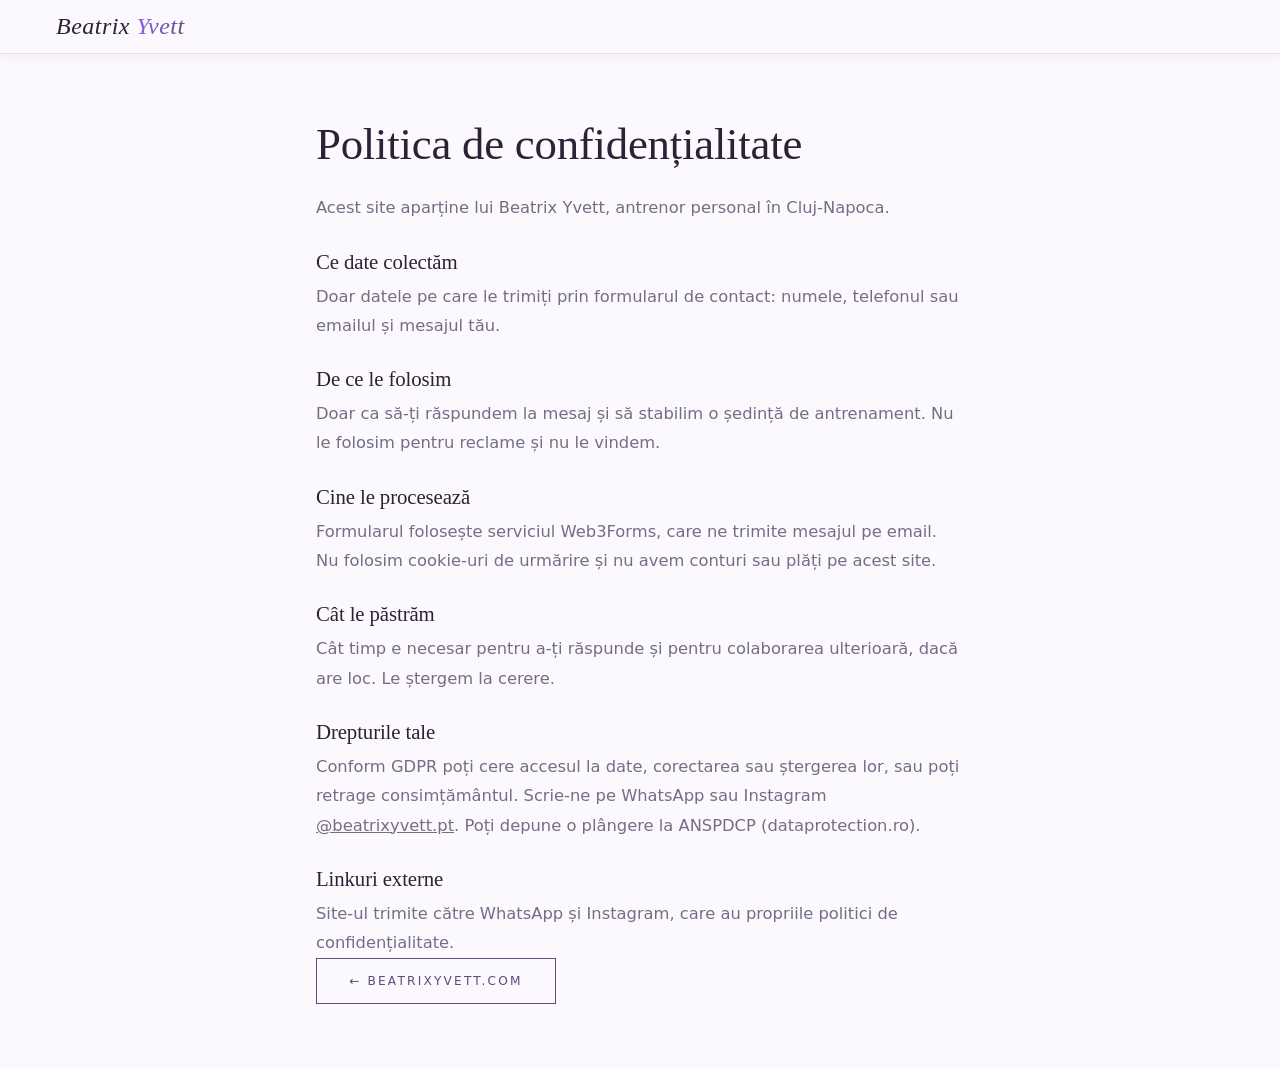
==== privacy.html @ e989139c "Stil fin cu culorile aplicatiei, limba maghiara, header cu efect la scroll si Instagram, fara link s" ====
<!DOCTYPE html>
<html lang="ro">
<head>
<meta charset="utf-8">
<meta name="viewport" content="width=device-width, initial-scale=1, viewport-fit=cover">
<title>Confidențialitate | Beatrix Yvett</title>
<meta name="robots" content="noindex">
<link rel="icon" href="favicon.svg" type="image/svg+xml">
<link rel="stylesheet" href="style.css">
<style>
.legal{max-width:760px;margin:0 auto;padding:120px var(--pad) 64px}
.legal h1{font-size:clamp(2rem,6vw,2.8rem);margin-bottom:24px}
.legal h2{font-size:1.3rem;margin:28px 0 8px}
.legal p,.legal li{color:var(--muted)}
.legal ul{padding-left:20px}
.legal>div[lang]{display:none}
html[lang=ro] .legal>div[lang=ro],html[lang=en] .legal>div[lang=en],html[lang=hu] .legal>div[lang=hu]{display:block}
</style>
<script>try{var l=localStorage.getItem("by_lang");document.documentElement.lang=l==="en"||l==="hu"?l:"ro"}catch(e){}</script>
</head>
<body>
<header class="nav scrolled"><a class="brand" href="/">Beatrix <span>Yvett</span></a></header>
<main class="legal">

<div lang="ro">
<h1>Politica de confidențialitate</h1>
<p>Acest site aparține lui Beatrix Yvett, antrenor personal în Cluj-Napoca.</p>
<h2>Ce date colectăm</h2>
<p>Doar datele pe care le trimiți prin formularul de contact: numele, telefonul sau emailul și mesajul tău.</p>
<h2>De ce le folosim</h2>
<p>Doar ca să-ți răspundem la mesaj și să stabilim o ședință de antrenament. Nu le folosim pentru reclame și nu le vindem.</p>
<h2>Cine le procesează</h2>
<p>Formularul folosește serviciul Web3Forms, care ne trimite mesajul pe email. Nu folosim cookie-uri de urmărire și nu avem conturi sau plăți pe acest site.</p>
<h2>Cât le păstrăm</h2>
<p>Cât timp e necesar pentru a-ți răspunde și pentru colaborarea ulterioară, dacă are loc. Le ștergem la cerere.</p>
<h2>Drepturile tale</h2>
<p>Conform GDPR poți cere accesul la date, corectarea sau ștergerea lor, sau poți retrage consimțământul. Scrie-ne pe WhatsApp sau Instagram <a href="https://www.instagram.com/beatrixyvett.pt">@beatrixyvett.pt</a>. Poți depune o plângere la ANSPDCP (dataprotection.ro).</p>
<h2>Linkuri externe</h2>
<p>Site-ul trimite către WhatsApp și Instagram, care au propriile politici de confidențialitate.</p>
</div>

<div lang="en">
<h1>Privacy policy</h1>
<p>This site belongs to Beatrix Yvett, personal trainer in Cluj-Napoca, Romania.</p>
<h2>What data we collect</h2>
<p>Only what you send through the contact form: your name, phone or email, and your message.</p>
<h2>Why we use it</h2>
<p>Only to reply to your message and arrange a training session. We do not use it for advertising and we never sell it.</p>
<h2>Who processes it</h2>
<p>The form uses the Web3Forms service, which forwards your message to us by email. We use no tracking cookies and there are no accounts or payments on this site.</p>
<h2>How long we keep it</h2>
<p>As long as needed to reply and for any later collaboration. We delete it on request.</p>
<h2>Your rights</h2>
<p>Under GDPR you can ask for access, correction or deletion of your data, or withdraw consent. Message us on WhatsApp or Instagram <a href="https://www.instagram.com/beatrixyvett.pt">@beatrixyvett.pt</a>. You may file a complaint with the Romanian authority ANSPDCP (dataprotection.ro).</p>
<h2>External links</h2>
<p>The site links to WhatsApp and Instagram, which have their own privacy policies.</p>
</div>

<div lang="hu">
<h1>Adatvédelmi tájékoztató</h1>
<p>Ez az oldal Beatrix Yvett kolozsvári személyi edzőé.</p>
<h2>Milyen adatokat gyűjtünk</h2>
<p>Csak azokat, amelyeket a kapcsolatfelvételi űrlapon küldesz el: a neved, a telefonszámod vagy e-mail-címed és az üzeneted.</p>
<h2>Mire használjuk</h2>
<p>Kizárólag arra, hogy válaszoljunk az üzenetedre, és egyeztessünk egy edzésről. Nem használjuk reklámra, és soha nem adjuk el.</p>
<h2>Ki dolgozza fel</h2>
<p>Az űrlap a Web3Forms szolgáltatást használja, amely e-mailben továbbítja nekünk az üzenetet. Nem használunk követő sütiket, és az oldalon nincsenek fiókok vagy fizetések.</p>
<h2>Meddig őrizzük meg</h2>
<p>Ameddig szükséges a válaszadáshoz és az esetleges későbbi együttműködéshez. Kérésedre töröljük.</p>
<h2>A jogaid</h2>
<p>A GDPR értelmében kérheted az adataidhoz való hozzáférést, azok helyesbítését vagy törlését, illetve visszavonhatod a hozzájárulásodat. Írj nekünk WhatsAppon vagy Instagramon: <a href="https://www.instagram.com/beatrixyvett.pt">@beatrixyvett.pt</a>. Panaszt tehetsz az ANSPDCP román adatvédelmi hatóságnál (dataprotection.ro).</p>
<h2>Külső hivatkozások</h2>
<p>Az oldal a WhatsAppra és az Instagramra hivatkozik, amelyeknek saját adatvédelmi szabályzatuk van.</p>
</div>

<p><a class="btn btn-ghost" href="/">&larr; beatrixyvett.com</a></p>
</main>
</body>
</html>
---- style.css ----
:root{
  --primary:#5c4d7d;--accent:#8b5cf6;--ink:#2a2336;--muted:#756d85;
  --bg:#fbf9fd;--tint:#f1ebfa;--line:#e4dcf0;--wa:#15803d;
  --max:1120px;--pad:clamp(22px,6vw,56px);
  --serif:"Cormorant Garamond",Georgia,serif;--sans:Jost,system-ui,sans-serif;
}
*{box-sizing:border-box;margin:0}
html{scroll-behavior:smooth;scroll-padding-top:76px}
body{font-family:var(--sans);font-weight:300;font-size:1.02rem;color:var(--ink);background:var(--bg);line-height:1.8;-webkit-font-smoothing:antialiased;overflow-x:hidden}
h1,h2,h3{font-family:var(--serif);font-weight:300;line-height:1.1;letter-spacing:-.005em}
h1{font-size:clamp(2.6rem,7.5vw,4.8rem)}
h1 em,h2 em{font-style:italic;font-weight:400;color:var(--primary)}
h2{font-size:clamp(2.1rem,5vw,3.4rem);margin-bottom:20px}
h3{font-size:1.55rem;font-weight:400;margin-bottom:10px}
a{color:inherit}
img,svg{max-width:100%}

/* nav */
.nav{position:fixed;inset:0 0 auto 0;z-index:50;display:flex;align-items:center;justify-content:space-between;gap:16px;padding:16px var(--pad);background:transparent;border-bottom:1px solid transparent;transition:background .4s,box-shadow .4s,border-color .4s,padding .4s}
.nav.scrolled{background:rgba(251,249,253,.88);backdrop-filter:blur(14px);border-color:var(--line);box-shadow:0 1px 14px rgba(92,77,125,.08)}
.brand{font-family:var(--serif);font-size:1.7rem;line-height:1.2;font-weight:400;font-style:italic;text-decoration:none;white-space:nowrap;letter-spacing:.01em;transition:font-size .4s,letter-spacing .4s}
.brand span{background:linear-gradient(90deg,var(--primary),var(--accent),var(--primary));background-size:200% 100%;background-position:0 0;-webkit-background-clip:text;background-clip:text;color:transparent;padding-right:.08em;transition:background-position .9s}
.nav.scrolled .brand{font-size:1.4rem;letter-spacing:.02em}
.nav.scrolled .brand span{background-position:100% 0}
.nav-links{display:flex;align-items:center;gap:32px;font-size:.78rem;font-weight:400;letter-spacing:.16em;text-transform:uppercase}
.nav-links a{text-decoration:none;color:var(--muted);transition:color .2s}
.nav-links a:hover{color:var(--primary)}
.nav-tools{display:flex;align-items:center;gap:2px}
.ig{display:grid;place-items:center;width:40px;height:40px;color:var(--primary);transition:color .25s}
.ig:hover{color:var(--accent)}
.ig svg{width:23px;height:23px;fill:none;stroke:currentColor;stroke-width:1.3;stroke-linecap:round;stroke-linejoin:round}
.lang{display:flex;border:1px solid var(--line)}
.lang button{border:0;background:transparent;padding:6px 9px;font:400 .72rem var(--sans);letter-spacing:.1em;color:var(--muted);cursor:pointer}
.lang button.on{background:var(--primary);color:#fff}
.burger{display:none;width:40px;height:40px;border:0;background:none;position:relative;cursor:pointer}
.burger span{position:absolute;left:9px;right:9px;height:1px;background:var(--ink);transition:.25s}
.burger span:first-child{top:16px}.burger span:last-child{top:24px}
.burger[aria-expanded=true] span:first-child{top:20px;transform:rotate(45deg)}
.burger[aria-expanded=true] span:last-child{top:20px;transform:rotate(-45deg)}

/* layout */
.section,.hero,.footer{max-width:var(--max);margin:0 auto;padding:clamp(72px,11vw,140px) var(--pad)}
.tinted{max-width:none;background:var(--tint)}
.tinted>*{max-width:calc(var(--max) - 2*var(--pad));margin-left:auto;margin-right:auto}
.eyebrow{font-size:.72rem;font-weight:400;letter-spacing:.24em;text-transform:uppercase;color:var(--accent);margin-bottom:18px}
.lead{font-size:1.12rem;color:var(--muted);max-width:46ch;margin:24px 0 36px}
.center{text-align:center;margin-top:48px}
.note{color:var(--muted);margin-top:36px;font-size:.95rem;font-style:italic}

/* buttons */
.btn{display:inline-flex;align-items:center;justify-content:center;padding:15px 32px;font:400 .76rem var(--sans);letter-spacing:.18em;text-transform:uppercase;text-decoration:none;border:1px solid transparent;cursor:pointer;transition:background .25s,color .25s,border-color .25s;text-align:center}
.btn-primary{background:var(--primary);color:#fff}
.btn-primary:hover{background:var(--accent)}
.btn-ghost{border-color:var(--primary);color:var(--primary);background:transparent}
.btn-ghost:hover{background:var(--primary);color:#fff}
.btn-wa{background:var(--wa);color:#fff}
.btn-wa:hover{background:var(--ink)}
.cta-row,.ct-btns{display:flex;flex-wrap:wrap;gap:14px}

/* hero */
.hero{display:grid;grid-template-columns:1.15fr .85fr;gap:clamp(28px,6vw,80px);align-items:center;padding-top:clamp(120px,15vw,170px);overflow-x:clip}
.stats{list-style:none;display:flex;flex-wrap:wrap;gap:14px 40px;margin-top:56px;padding:24px 0 0;border-top:1px solid var(--line)}
.stats li{display:flex;flex-direction:column}
.stats strong{font-family:var(--serif);font-weight:400;font-size:1.6rem;color:var(--primary);line-height:1.2}
.stats span{font-size:.78rem;color:var(--muted);letter-spacing:.04em}
.hero-media{position:relative}
.photo-ph{position:relative;z-index:1;display:grid;place-items:center;aspect-ratio:4/5;background:linear-gradient(170deg,#efe8fa,#d6c8f2 65%,#a78bfa);color:rgba(255,255,255,.92);font:italic 400 1.2rem var(--serif);overflow:hidden}
.hero-media .photo-ph{border-radius:999px 999px 0 0}
.photo-ph.tall{aspect-ratio:3/4}.photo-ph.sq{aspect-ratio:1}
.blob{position:absolute;border-radius:50%;filter:blur(60px);opacity:.4;z-index:0}
.b1{width:60%;aspect-ratio:1;background:#c4b5fd;top:-8%;right:-10%}
.b2{width:45%;aspect-ratio:1;background:#f5b041;bottom:-8%;left:-8%;opacity:.22}

/* split */
.split{display:grid;grid-template-columns:1fr 1fr;gap:clamp(32px,7vw,96px);align-items:center}
.split p{color:var(--muted);margin-bottom:16px}
.ticks{list-style:none;padding:0;margin-top:26px;display:grid;gap:12px}
.ticks li{padding-left:34px;position:relative;font-family:var(--serif);font-size:1.25rem;font-style:italic;color:var(--ink)}
.ticks li::before{content:"";position:absolute;left:0;top:.8em;width:20px;height:1px;background:var(--accent)}

/* cards */
.cards{display:grid;grid-template-columns:repeat(3,1fr);gap:clamp(20px,4vw,48px);margin-top:48px}
.card{padding:32px 0 0;border-top:1px solid var(--primary);transition:transform .3s}
.card:hover{transform:translateY(-4px)}
.card p{color:var(--muted);margin-bottom:18px}
.card a{font-size:.74rem;letter-spacing:.18em;text-transform:uppercase;font-weight:400;color:var(--primary);text-decoration:none;border-bottom:1px solid var(--accent);padding-bottom:3px}
.ico{width:44px;height:44px;display:grid;place-items:center;margin-bottom:20px}
.ico svg{width:34px;height:34px;fill:none;stroke:var(--accent);stroke-width:1;stroke-linecap:round;stroke-linejoin:round}

/* results */
.gallery{display:grid;grid-template-columns:repeat(4,1fr);gap:16px;margin:44px 0}
.quotes{display:grid;grid-template-columns:1fr 1fr;gap:clamp(24px,5vw,64px)}
blockquote{border-left:1px solid var(--accent);padding:4px 0 4px 28px}
blockquote p{font-family:var(--serif);font-style:italic;font-size:1.45rem;line-height:1.4;margin-bottom:14px}
cite{color:var(--muted);font-size:.78rem;letter-spacing:.16em;text-transform:uppercase;font-style:normal}

/* steps */
.steps{list-style:none;padding:0;display:grid;grid-template-columns:repeat(3,1fr);gap:clamp(20px,4vw,48px);margin-top:44px}
.steps li{border-top:1px solid var(--line);padding-top:22px}
.steps strong{font-family:var(--serif);font-weight:300;font-style:italic;font-size:3rem;color:var(--accent);line-height:1}
.steps p{color:var(--muted)}

/* faq */
.faq{display:grid;gap:0;margin-top:36px;max-width:760px}
details{border-bottom:1px solid var(--line);padding:22px 0}
summary{font-family:var(--serif);font-size:1.35rem;cursor:pointer;list-style:none;display:flex;justify-content:space-between;gap:12px}
summary::-webkit-details-marker{display:none}
summary::after{content:"+";color:var(--accent);font-weight:300;font-size:1.6rem;line-height:1}
details[open] summary::after{content:"\2212"}
details p{color:var(--muted);margin-top:12px}

/* contact */
.contact{align-items:start}
.ct-btns{margin:28px 0}
.loc{font-family:var(--serif);font-style:italic;font-size:1.2rem;color:var(--primary)!important}
.form{border:1px solid var(--line);background:rgba(255,255,255,.6);padding:clamp(24px,4vw,40px);display:grid;gap:20px}
.form label{display:grid;gap:8px;font-size:.72rem;font-weight:400;letter-spacing:.18em;text-transform:uppercase;color:var(--muted)}
.form input,.form textarea{font:300 1rem var(--sans);letter-spacing:0;text-transform:none;padding:12px 0;border:0;border-bottom:1px solid var(--line);background:transparent;color:var(--ink);width:100%;border-radius:0}
.form input:focus,.form textarea:focus{outline:none;border-color:var(--accent)}
.hp{position:absolute;left:-9999px}
.form-status{min-height:1.4em;font-size:.9rem;color:var(--primary);margin:0!important}

/* footer */
.footer{display:flex;justify-content:space-between;flex-wrap:wrap;gap:8px;padding-block:36px;border-top:1px solid var(--line);color:var(--muted);font-size:.85rem;letter-spacing:.04em}
.footer a{color:var(--primary)}

.wa-float{position:fixed;right:max(16px,env(safe-area-inset-right));bottom:max(16px,env(safe-area-inset-bottom));z-index:40;width:52px;height:52px;border-radius:50%;background:var(--wa);display:grid;place-items:center;box-shadow:0 10px 24px -10px rgba(42,35,54,.4)}
.wa-float svg{width:26px;height:26px;fill:none;stroke:#fff;stroke-width:1.6;stroke-linecap:round;stroke-linejoin:round}

/* reveal */
.reveal{opacity:0;transform:translateY(20px);transition:opacity .9s,transform .9s}
.reveal.in{opacity:1;transform:none}
@media (prefers-reduced-motion:reduce){*{transition:none!important;scroll-behavior:auto!important}.reveal{opacity:1;transform:none}}

@media (min-width:861px){
  .nav{padding-block:24px}
  .brand{font-size:1.9rem}
  .nav.scrolled{padding-block:12px}
  .nav.scrolled .brand{font-size:1.5rem}
}

/* mobile */
@media (max-width:860px){
  .burger{display:block}
  .nav-links{position:fixed;top:66px;left:0;right:0;flex-direction:column;align-items:stretch;gap:0;padding:12px var(--pad) 22px;background:var(--bg);border-bottom:1px solid var(--line);transform:translateY(-130%);transition:transform .3s}
  .nav-links.open{transform:none}
  .nav-links a{padding:16px 0;border-bottom:1px solid var(--line)}
  .nav-links .lang{margin-top:20px;align-self:flex-start}
  .hero,.split{grid-template-columns:1fr}
  .hero-media{order:-1;max-width:260px;margin:0 auto;width:100%}
  .cards,.steps,.quotes{grid-template-columns:1fr}
  .gallery{grid-template-columns:1fr 1fr}
  .split .photo-ph.tall{max-width:340px;margin:0 auto;width:100%}
}
@media (max-width:420px){.btn{width:100%;padding-inline:16px;letter-spacing:.12em}.stats{gap:14px 24px}}
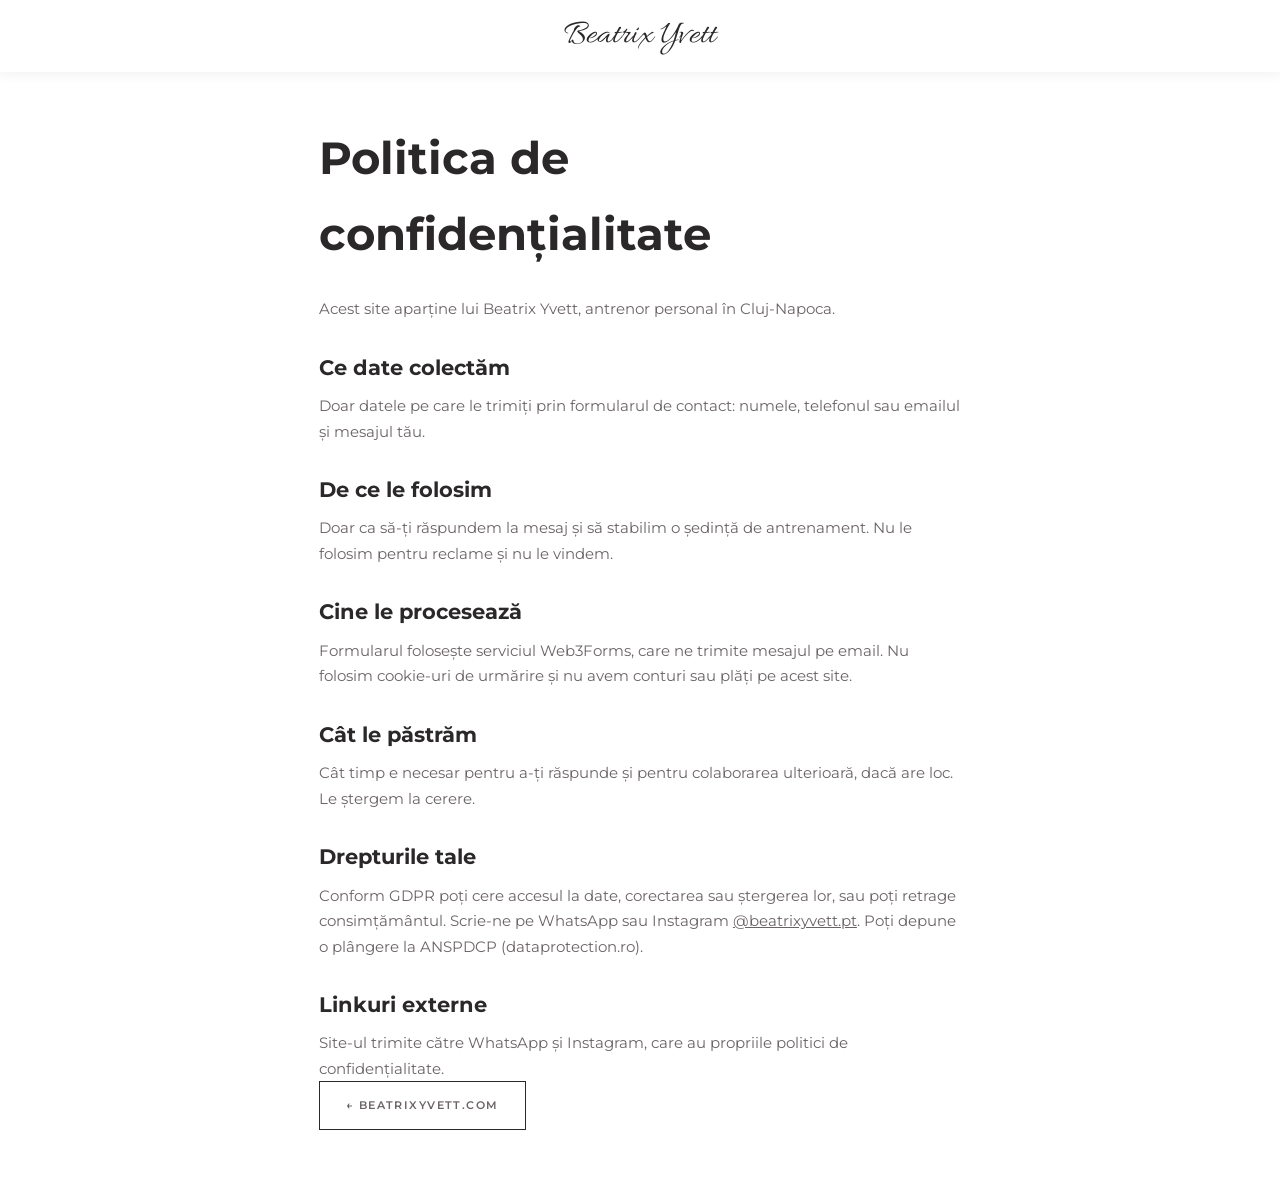
==== commit 0468f35d: "Redesign editorial: Fraunces + Montserrat, paleta bej/maro, meniu sertar, servicii in tab-uri cu car" ====
--- a/privacy.html
+++ b/privacy.html
@@ -6,7 +6,8 @@
 <title>Confidențialitate | Beatrix Yvett</title>
 <meta name="robots" content="noindex">
 <link rel="icon" href="favicon.svg" type="image/svg+xml">
-<link rel="stylesheet" href="style.css">
+<link href="https://fonts.googleapis.com/css2?family=Allura&family=Fraunces:ital,opsz,wght@0,9..144,300..600;1,9..144,300..600&family=Montserrat:wght@300..600&display=swap" rel="stylesheet">
+<link rel="stylesheet" href="style.css?v=3">
 <style>
 .legal{max-width:760px;margin:0 auto;padding:120px var(--pad) 64px}
 .legal h1{font-size:clamp(2rem,6vw,2.8rem);margin-bottom:24px}
@@ -19,7 +20,7 @@
 <script>try{var l=localStorage.getItem("by_lang");document.documentElement.lang=l==="en"||l==="hu"?l:"ro"}catch(e){}</script>
 </head>
 <body>
-<header class="nav scrolled"><a class="brand" href="/">Beatrix <span>Yvett</span></a></header>
+<header class="hdr is-scrolled"><span></span><a class="brand" href="/">Beatrix Yvett</a><span></span></header>
 <main class="legal">
 
 <div lang="ro">
@@ -73,7 +74,7 @@
 <p>Az oldal a WhatsAppra és az Instagramra hivatkozik, amelyeknek saját adatvédelmi szabályzatuk van.</p>
 </div>
 
-<p><a class="btn btn-ghost" href="/">&larr; beatrixyvett.com</a></p>
+<p><a class="btn btn--outline" href="/">&larr; beatrixyvett.com</a></p>
 </main>
 </body>
 </html>
--- a/style.css
+++ b/style.css
@@ -1,155 +1,248 @@
 :root{
-  --primary:#5c4d7d;--accent:#8b5cf6;--ink:#2a2336;--muted:#756d85;
-  --bg:#fbf9fd;--tint:#f1ebfa;--line:#e4dcf0;--wa:#15803d;
-  --max:1120px;--pad:clamp(22px,6vw,56px);
-  --serif:"Cormorant Garamond",Georgia,serif;--sans:Jost,system-ui,sans-serif;
+  --ink:#2b2829;--taupe:#997258;--taupe-text:#90694f;--brown:#78553f;
+  --rose:#e9ddd8;--sand:#f5f1ee;--line:#d3cdca;--paper:#fff;--muted:#6b6466;--wa:#25a244;
+  --serif:"Fraunces",Georgia,serif;--sans:"Montserrat",system-ui,sans-serif;--script:"Allura",cursive;
+  --pad:clamp(23px,4.6vw,64px);--max:1280px;--section:clamp(64px,8vw,120px);
+  --ease:cubic-bezier(.22,.61,.36,1);
 }
 *{box-sizing:border-box;margin:0}
-html{scroll-behavior:smooth;scroll-padding-top:76px}
-body{font-family:var(--sans);font-weight:300;font-size:1.02rem;color:var(--ink);background:var(--bg);line-height:1.8;-webkit-font-smoothing:antialiased;overflow-x:hidden}
-h1,h2,h3{font-family:var(--serif);font-weight:300;line-height:1.1;letter-spacing:-.005em}
-h1{font-size:clamp(2.6rem,7.5vw,4.8rem)}
-h1 em,h2 em{font-style:italic;font-weight:400;color:var(--primary)}
-h2{font-size:clamp(2.1rem,5vw,3.4rem);margin-bottom:20px}
-h3{font-size:1.55rem;font-weight:400;margin-bottom:10px}
+html{scroll-behavior:smooth;scroll-padding-top:72px;-webkit-text-size-adjust:100%}
+body{font-family:var(--sans);font-size:15px;font-weight:400;line-height:1.7;color:var(--ink);background:var(--paper);-webkit-font-smoothing:antialiased;overflow-x:hidden}
 a{color:inherit}
-img,svg{max-width:100%}
-
-/* nav */
-.nav{position:fixed;inset:0 0 auto 0;z-index:50;display:flex;align-items:center;justify-content:space-between;gap:16px;padding:16px var(--pad);background:transparent;border-bottom:1px solid transparent;transition:background .4s,box-shadow .4s,border-color .4s,padding .4s}
-.nav.scrolled{background:rgba(251,249,253,.88);backdrop-filter:blur(14px);border-color:var(--line);box-shadow:0 1px 14px rgba(92,77,125,.08)}
-.brand{font-family:var(--serif);font-size:1.7rem;line-height:1.2;font-weight:400;font-style:italic;text-decoration:none;white-space:nowrap;letter-spacing:.01em;transition:font-size .4s,letter-spacing .4s}
-.brand span{background:linear-gradient(90deg,var(--primary),var(--accent),var(--primary));background-size:200% 100%;background-position:0 0;-webkit-background-clip:text;background-clip:text;color:transparent;padding-right:.08em;transition:background-position .9s}
-.nav.scrolled .brand{font-size:1.4rem;letter-spacing:.02em}
-.nav.scrolled .brand span{background-position:100% 0}
-.nav-links{display:flex;align-items:center;gap:32px;font-size:.78rem;font-weight:400;letter-spacing:.16em;text-transform:uppercase}
-.nav-links a{text-decoration:none;color:var(--muted);transition:color .2s}
-.nav-links a:hover{color:var(--primary)}
-.nav-tools{display:flex;align-items:center;gap:2px}
-.ig{display:grid;place-items:center;width:40px;height:40px;color:var(--primary);transition:color .25s}
-.ig:hover{color:var(--accent)}
-.ig svg{width:23px;height:23px;fill:none;stroke:currentColor;stroke-width:1.3;stroke-linecap:round;stroke-linejoin:round}
-.lang{display:flex;border:1px solid var(--line)}
-.lang button{border:0;background:transparent;padding:6px 9px;font:400 .72rem var(--sans);letter-spacing:.1em;color:var(--muted);cursor:pointer}
-.lang button.on{background:var(--primary);color:#fff}
-.burger{display:none;width:40px;height:40px;border:0;background:none;position:relative;cursor:pointer}
-.burger span{position:absolute;left:9px;right:9px;height:1px;background:var(--ink);transition:.25s}
-.burger span:first-child{top:16px}.burger span:last-child{top:24px}
-.burger[aria-expanded=true] span:first-child{top:20px;transform:rotate(45deg)}
-.burger[aria-expanded=true] span:last-child{top:20px;transform:rotate(-45deg)}
-
-/* layout */
-.section,.hero,.footer{max-width:var(--max);margin:0 auto;padding:clamp(72px,11vw,140px) var(--pad)}
-.tinted{max-width:none;background:var(--tint)}
-.tinted>*{max-width:calc(var(--max) - 2*var(--pad));margin-left:auto;margin-right:auto}
-.eyebrow{font-size:.72rem;font-weight:400;letter-spacing:.24em;text-transform:uppercase;color:var(--accent);margin-bottom:18px}
-.lead{font-size:1.12rem;color:var(--muted);max-width:46ch;margin:24px 0 36px}
-.center{text-align:center;margin-top:48px}
-.note{color:var(--muted);margin-top:36px;font-size:.95rem;font-style:italic}
+img,svg{max-width:100%;display:block}
+button{font:inherit;color:inherit}
+hr{border:0;border-top:1px solid var(--line);margin:clamp(32px,4vw,56px) 0}
+.dark hr{border-color:rgba(255,255,255,.25)}
+
+.wrap{width:100%;max-width:var(--max);margin-inline:auto;padding-inline:var(--pad)}
+.section{padding-block:var(--section)}
+
+/* typography */
+.display{font-family:var(--serif);font-weight:300;font-size:clamp(36px,5vw,64px);line-height:1.08;letter-spacing:-.01em;font-variation-settings:"opsz" 144}
+.display em,h1 em{font-style:italic;font-weight:600}
+.display--taupe{color:var(--taupe)}
+.eyebrow{display:flex;align-items:center;gap:14px;font-size:11px;font-weight:500;letter-spacing:.16em;text-transform:uppercase;margin-bottom:clamp(18px,2vw,28px)}
+.eyebrow::before{content:"";width:32px;height:1px;background:currentColor;flex:none}
+.eyebrow--plain::before{display:none}
+.eyebrow--light{color:#fff}
+.label{font-size:11px;font-weight:500;letter-spacing:.14em;text-transform:uppercase;color:var(--taupe-text)}
+.note{font-size:13px;color:var(--muted);margin-top:28px}
+.link{display:inline-block;font-size:11px;font-weight:500;letter-spacing:.14em;text-transform:uppercase;text-decoration:none;border-bottom:1px solid currentColor;padding-bottom:3px;margin-top:18px}
 
 /* buttons */
-.btn{display:inline-flex;align-items:center;justify-content:center;padding:15px 32px;font:400 .76rem var(--sans);letter-spacing:.18em;text-transform:uppercase;text-decoration:none;border:1px solid transparent;cursor:pointer;transition:background .25s,color .25s,border-color .25s;text-align:center}
-.btn-primary{background:var(--primary);color:#fff}
-.btn-primary:hover{background:var(--accent)}
-.btn-ghost{border-color:var(--primary);color:var(--primary);background:transparent}
-.btn-ghost:hover{background:var(--primary);color:#fff}
-.btn-wa{background:var(--wa);color:#fff}
-.btn-wa:hover{background:var(--ink)}
-.cta-row,.ct-btns{display:flex;flex-wrap:wrap;gap:14px}
+.btns{display:flex;flex-wrap:wrap;gap:12px}
+.btns--stack{flex-direction:column;align-items:stretch}
+.btn{display:inline-flex;align-items:center;justify-content:center;min-height:48px;padding:14px 26px;font-size:11px;font-weight:600;letter-spacing:.13em;text-transform:uppercase;text-decoration:none;text-align:center;border:1px solid transparent;cursor:pointer;transition:background .3s,color .3s,border-color .3s}
+.btn--dark{background:var(--ink);color:#fff}
+.btn--dark:hover{background:var(--taupe)}
+.btn--light{background:#fff;color:var(--ink)}
+.btn--light:hover{background:var(--rose)}
+.btn--outline{border-color:var(--ink);background:transparent}
+.btn--outline:hover{background:var(--ink);color:#fff}
+.btn--outline-light{border-color:rgba(255,255,255,.75);color:#fff;background:transparent}
+.btn--outline-light:hover{background:#fff;color:var(--ink)}
+
+/* header */
+.hdr{position:fixed;inset:0 0 auto;z-index:30;height:84px;display:grid;grid-template-columns:1fr auto 1fr;align-items:center;padding-inline:var(--pad);color:#fff;transition:height .45s var(--ease),background-color .45s,color .45s,box-shadow .45s}
+.hdr.is-scrolled{height:64px;color:var(--ink);background:rgba(255,255,255,.75);backdrop-filter:blur(8px);-webkit-backdrop-filter:blur(8px);box-shadow:0 1px 12px rgba(43,40,41,.08)}
+.hdr__btn{display:grid;place-items:center;width:44px;height:44px;border:0;background:none;cursor:pointer;color:inherit}
+.hdr__btn:last-child{justify-self:end}
+.hdr__btn svg{width:24px;height:24px;fill:none;stroke:currentColor;stroke-width:1.3;stroke-linecap:round;stroke-linejoin:round}
+.brand{font-family:var(--script);font-size:40px;line-height:1;text-decoration:none;white-space:nowrap;transition:font-size .45s var(--ease)}
+.hdr.is-scrolled .brand{font-size:30px}
+.brand--dark{color:var(--ink);font-size:34px}
+
+/* menu (drawer) */
+.menu{position:fixed;inset:0 auto 0 0;margin:0;width:min(86vw,440px);max-width:none;height:100%;max-height:none;border:0;padding:28px var(--pad) 40px;background:var(--sand);color:var(--ink);transform:translateX(-100%);transition:transform .44s var(--ease);display:flex;flex-direction:column;gap:28px;overflow-y:auto}
+.menu:not([open]){display:none}
+.menu.is-visible{transform:none}
+.menu::backdrop{background:rgba(43,40,41,.55);backdrop-filter:blur(5px);-webkit-backdrop-filter:blur(5px);opacity:0;transition:opacity .4s}
+.menu.is-visible::backdrop{opacity:1}
+.menu__top{display:flex;justify-content:space-between;align-items:center}
+.menu__close{border:0;background:none;cursor:pointer;font-size:11px;letter-spacing:.14em;text-transform:uppercase;display:flex;gap:8px;align-items:center;min-height:44px}
+.menu__close span[aria-hidden]{font-size:22px;line-height:1}
+.menu .eyebrow{margin:24px 0 0}
+.menu__nav{display:flex;flex-direction:column}
+.menu__nav a{font-family:var(--serif);font-weight:300;font-size:clamp(28px,7vw,38px);line-height:1.5;text-decoration:none;transition:color .25s,padding .25s}
+.menu__nav a:hover{color:var(--taupe);padding-left:6px}
+.lang{display:inline-flex;border:1px solid var(--line);align-self:flex-start;margin-top:auto}
+.lang button{border:0;background:none;padding:8px 12px;font-size:11px;font-weight:500;letter-spacing:.12em;cursor:pointer;color:var(--muted)}
+.lang button.on{background:var(--ink);color:#fff}
+.lang--footer{margin-top:16px}
 
 /* hero */
-.hero{display:grid;grid-template-columns:1.15fr .85fr;gap:clamp(28px,6vw,80px);align-items:center;padding-top:clamp(120px,15vw,170px);overflow-x:clip}
-.stats{list-style:none;display:flex;flex-wrap:wrap;gap:14px 40px;margin-top:56px;padding:24px 0 0;border-top:1px solid var(--line)}
-.stats li{display:flex;flex-direction:column}
-.stats strong{font-family:var(--serif);font-weight:400;font-size:1.6rem;color:var(--primary);line-height:1.2}
-.stats span{font-size:.78rem;color:var(--muted);letter-spacing:.04em}
-.hero-media{position:relative}
-.photo-ph{position:relative;z-index:1;display:grid;place-items:center;aspect-ratio:4/5;background:linear-gradient(170deg,#efe8fa,#d6c8f2 65%,#a78bfa);color:rgba(255,255,255,.92);font:italic 400 1.2rem var(--serif);overflow:hidden}
-.hero-media .photo-ph{border-radius:999px 999px 0 0}
-.photo-ph.tall{aspect-ratio:3/4}.photo-ph.sq{aspect-ratio:1}
-.blob{position:absolute;border-radius:50%;filter:blur(60px);opacity:.4;z-index:0}
-.b1{width:60%;aspect-ratio:1;background:#c4b5fd;top:-8%;right:-10%}
-.b2{width:45%;aspect-ratio:1;background:#f5b041;bottom:-8%;left:-8%;opacity:.22}
-
-/* split */
-.split{display:grid;grid-template-columns:1fr 1fr;gap:clamp(32px,7vw,96px);align-items:center}
-.split p{color:var(--muted);margin-bottom:16px}
-.ticks{list-style:none;padding:0;margin-top:26px;display:grid;gap:12px}
-.ticks li{padding-left:34px;position:relative;font-family:var(--serif);font-size:1.25rem;font-style:italic;color:var(--ink)}
-.ticks li::before{content:"";position:absolute;left:0;top:.8em;width:20px;height:1px;background:var(--accent)}
-
-/* cards */
-.cards{display:grid;grid-template-columns:repeat(3,1fr);gap:clamp(20px,4vw,48px);margin-top:48px}
-.card{padding:32px 0 0;border-top:1px solid var(--primary);transition:transform .3s}
-.card:hover{transform:translateY(-4px)}
-.card p{color:var(--muted);margin-bottom:18px}
-.card a{font-size:.74rem;letter-spacing:.18em;text-transform:uppercase;font-weight:400;color:var(--primary);text-decoration:none;border-bottom:1px solid var(--accent);padding-bottom:3px}
-.ico{width:44px;height:44px;display:grid;place-items:center;margin-bottom:20px}
-.ico svg{width:34px;height:34px;fill:none;stroke:var(--accent);stroke-width:1;stroke-linecap:round;stroke-linejoin:round}
-
-/* results */
-.gallery{display:grid;grid-template-columns:repeat(4,1fr);gap:16px;margin:44px 0}
-.quotes{display:grid;grid-template-columns:1fr 1fr;gap:clamp(24px,5vw,64px)}
-blockquote{border-left:1px solid var(--accent);padding:4px 0 4px 28px}
-blockquote p{font-family:var(--serif);font-style:italic;font-size:1.45rem;line-height:1.4;margin-bottom:14px}
-cite{color:var(--muted);font-size:.78rem;letter-spacing:.16em;text-transform:uppercase;font-style:normal}
-
-/* steps */
-.steps{list-style:none;padding:0;display:grid;grid-template-columns:repeat(3,1fr);gap:clamp(20px,4vw,48px);margin-top:44px}
-.steps li{border-top:1px solid var(--line);padding-top:22px}
-.steps strong{font-family:var(--serif);font-weight:300;font-style:italic;font-size:3rem;color:var(--accent);line-height:1}
-.steps p{color:var(--muted)}
+.hero{position:relative;min-height:100vh;min-height:100svh;display:flex;align-items:flex-end;color:#fff;overflow:hidden;background:#b4b1ad}
+.hero__media{position:absolute;inset:0;background:radial-gradient(120% 80% at 70% 20%,#d8cfc8 0%,#b4aaa3 45%,#8d817a 100%)}
+.hero__media::after{content:"";position:absolute;inset:0;background:linear-gradient(to top,rgba(43,40,41,.55),rgba(43,40,41,.08) 55%,rgba(43,40,41,.25))}
+.hero__media img,.hero__media video{width:100%;height:100%;object-fit:cover}
+.hero__inner{position:relative;z-index:1;width:100%;max-width:var(--max);margin-inline:auto;padding:120px var(--pad) 28px}
+.hero h1{font-family:var(--serif);font-weight:300;font-size:clamp(44px,7vw,92px);line-height:1.02;letter-spacing:-.015em;max-width:16ch;font-variation-settings:"opsz" 144}
+.hero__sub{font-family:var(--serif);font-style:italic;font-weight:300;font-size:clamp(19px,2vw,26px);margin:14px 0 28px}
+.hero__foot{display:flex;justify-content:space-between;gap:16px;margin-top:clamp(36px,6vw,72px);padding-top:18px;border-top:1px solid rgba(255,255,255,.4);font-size:11px;font-weight:500;letter-spacing:.14em;text-transform:uppercase}
+
+/* photo placeholders */
+.ph{background:linear-gradient(160deg,#efe7e2,#d9cbc3 55%,#bba596)}
+
+/* about */
+.about{display:grid;gap:clamp(40px,5vw,72px)}
+.about__photo{aspect-ratio:4/5;display:none}
+.about .label{margin:8px 0 26px}
+.about__body p{margin-bottom:16px;max-width:52ch}
+.about__body+.btn{margin-top:12px}
+.poem{border-top:1px solid var(--line);padding-top:clamp(40px,5vw,64px)}
+.poem .display{color:var(--taupe);font-size:clamp(40px,5vw,64px)}
+.poem__text{font-family:var(--serif);font-style:italic;font-weight:300;font-size:clamp(20px,2.2vw,28px);line-height:1.35;color:var(--taupe-text);margin-top:22px}
+.poem__sign{display:flex;align-items:center;gap:18px;margin-top:36px}
+.poem__line{flex:1;height:1px;background:var(--line)}
+.signature{font-family:var(--script);font-size:48px;line-height:1;color:var(--ink);transform:rotate(-6deg)}
+
+/* dark sections */
+.dark{background:var(--ink);color:#fff;padding-block:var(--section)}
+.stats{display:grid;grid-template-columns:repeat(2,1fr);gap:24px}
+.stats strong{display:block;font-family:var(--serif);font-weight:300;font-size:clamp(56px,7vw,96px);line-height:1}
+.stats span{display:block;margin-top:10px;font-size:11px;font-weight:500;letter-spacing:.14em;text-transform:uppercase;max-width:22ch}
+.creds__list{display:grid;gap:28px}
+.creds__list .display{font-size:clamp(28px,3vw,40px);margin-bottom:6px}
+.creds__list p{color:rgba(255,255,255,.75);max-width:40ch}
+
+/* services */
+.services__lead{max-width:60ch;margin:18px 0 32px}
+.tabs{display:flex;gap:28px;border-bottom:1px solid var(--line);margin-bottom:28px;overflow-x:auto;scrollbar-width:none}
+.tabs button{border:0;background:none;cursor:pointer;padding:12px 0;font-size:11px;font-weight:500;letter-spacing:.14em;text-transform:uppercase;color:var(--muted);border-bottom:2px solid transparent;margin-bottom:-1px;white-space:nowrap;transition:color .25s,border-color .25s}
+.tabs button[aria-selected=true]{color:var(--ink);border-color:var(--ink)}
+
+.carousel__track{display:grid;grid-auto-flow:column;grid-auto-columns:86%;gap:16px;overflow-x:auto;scroll-snap-type:x mandatory;scrollbar-width:none;overscroll-behavior-x:contain;padding-bottom:4px}
+.carousel__track::-webkit-scrollbar{display:none}
+.carousel__track.is-dragging{cursor:grabbing;scroll-snap-type:none;user-select:none}
+.carousel__track > *{scroll-snap-align:start}
+.carousel__track.is-fading{opacity:0}
+.carousel__track{transition:opacity .25s}
+.carousel__ctrl{display:flex;align-items:center;gap:10px;margin-top:24px}
+.carousel__progress{flex:1;-webkit-appearance:none;appearance:none;height:2px;background:var(--line);outline-offset:6px;cursor:pointer}
+.carousel__progress::-webkit-slider-thumb{-webkit-appearance:none;appearance:none;width:64px;height:3px;background:var(--ink);border:0;border-radius:0}
+.carousel__progress::-moz-range-thumb{width:64px;height:3px;background:var(--ink);border:0;border-radius:0}
+.carousel__progress:disabled{opacity:.4}
+.carousel__arrow{display:grid;place-items:center;width:40px;height:40px;border:0;background:none;cursor:pointer;color:var(--ink);transition:background .25s,opacity .25s}
+.carousel__arrow:not(:disabled):hover{background:var(--rose)}
+.carousel__arrow:disabled{opacity:.3;cursor:default}
+.carousel__arrow svg{width:20px;height:20px;fill:none;stroke:currentColor;stroke-width:1.4;stroke-linecap:round;stroke-linejoin:round}
+.carousel--dark .carousel__progress{background:rgba(255,255,255,.3)}
+.carousel--dark .carousel__progress::-webkit-slider-thumb{background:#fff}
+.carousel--dark .carousel__progress::-moz-range-thumb{background:#fff}
+.carousel--dark .carousel__arrow{color:#fff}
+.carousel--dark .carousel__arrow:not(:disabled):hover{background:rgba(255,255,255,.12)}
+
+.card{display:flex;flex-direction:column;border:1px solid var(--line);padding:clamp(22px,2.6vw,34px);background:#fff}
+.card__title{font-family:var(--serif);font-weight:300;font-size:clamp(26px,2.4vw,32px);line-height:1.15;min-height:2.3em}
+.card__price{font-family:var(--serif);font-weight:300;font-size:clamp(26px,2.6vw,34px);line-height:1;margin:18px 0 22px;color:var(--taupe)}
+.card__meta{display:grid;grid-template-columns:auto 1fr;gap:4px 14px;padding-top:16px;border-top:1px solid var(--line);font-size:13px}
+.card__meta dt{font-size:11px;font-weight:600;letter-spacing:.12em;text-transform:uppercase}
+.card ul{list-style:none;padding:0;margin:22px 0 28px;display:grid;gap:14px}
+.card li{position:relative;padding-left:18px}
+.card li::before{content:"–";position:absolute;left:0}
+.card li strong{font-weight:600}
+.card .btn{margin-top:auto;align-self:flex-start}
+
+/* reviews */
+.reviews__head{display:grid;gap:28px;align-items:end}
+.carousel__track--reviews{grid-auto-columns:100%}
+.review{border-left:1px solid rgba(255,255,255,.3);padding:6px 0 6px clamp(18px,3vw,32px)}
+.review__stars{letter-spacing:.3em;font-size:13px}
+.review__title{font-family:var(--serif);font-weight:600;font-size:clamp(26px,3vw,38px);line-height:1.15;margin:18px 0}
+.review__text{font-size:16px;line-height:1.7;color:rgba(255,255,255,.88);max-width:62ch}
+.review__text.is-clamped{display:-webkit-box;-webkit-line-clamp:6;-webkit-box-orient:vertical;overflow:hidden}
+.review__more{border:0;background:none;color:#fff;cursor:pointer;font-weight:600;text-decoration:underline;text-underline-offset:4px;padding:12px 0}
+.review__who{margin-top:16px;font-size:11px;font-weight:500;letter-spacing:.14em;text-transform:uppercase}
+.review--empty .review__title{font-weight:300}
+
+/* contact */
+.contact{display:grid}
+.contact__photo{aspect-ratio:4/3}
+.contact__content{width:100%;max-width:var(--max);margin-inline:auto;padding:clamp(48px,6vw,96px) var(--pad) 0}
+.contact__lead{margin:20px 0 28px;max-width:52ch}
+.contact__lead strong{font-weight:600}
+.rows{border-top:1px solid var(--line);margin-bottom:28px}
+.rows div{display:grid;grid-template-columns:110px 1fr;gap:12px;align-items:baseline;padding:16px 0;border-bottom:1px solid var(--line)}
+.rows dt{font-size:11px;font-weight:500;letter-spacing:.14em;text-transform:uppercase}
+.rows dd a{text-decoration:none}
+.rows dd a:hover{color:var(--taupe)}
+.form{display:grid;gap:18px;margin-top:48px;padding-top:36px;border-top:1px solid var(--line);max-width:560px}
+.form label{display:grid;gap:6px;font-size:11px;font-weight:500;letter-spacing:.14em;text-transform:uppercase}
+.form input,.form textarea{font:inherit;font-size:15px;letter-spacing:0;text-transform:none;padding:12px 0;border:0;border-bottom:1px solid var(--line);background:transparent;color:var(--ink);border-radius:0;width:100%}
+.form input:focus,.form textarea:focus{outline:none;border-color:var(--ink)}
+.form .btn{justify-self:start}
+.hp{position:absolute;left:-9999px}
+.form__status{min-height:1.4em;font-size:13px;color:var(--taupe-text)}
 
 /* faq */
-.faq{display:grid;gap:0;margin-top:36px;max-width:760px}
-details{border-bottom:1px solid var(--line);padding:22px 0}
-summary{font-family:var(--serif);font-size:1.35rem;cursor:pointer;list-style:none;display:flex;justify-content:space-between;gap:12px}
-summary::-webkit-details-marker{display:none}
-summary::after{content:"+";color:var(--accent);font-weight:300;font-size:1.6rem;line-height:1}
-details[open] summary::after{content:"\2212"}
-details p{color:var(--muted);margin-top:12px}
-
-/* contact */
-.contact{align-items:start}
-.ct-btns{margin:28px 0}
-.loc{font-family:var(--serif);font-style:italic;font-size:1.2rem;color:var(--primary)!important}
-.form{border:1px solid var(--line);background:rgba(255,255,255,.6);padding:clamp(24px,4vw,40px);display:grid;gap:20px}
-.form label{display:grid;gap:8px;font-size:.72rem;font-weight:400;letter-spacing:.18em;text-transform:uppercase;color:var(--muted)}
-.form input,.form textarea{font:300 1rem var(--sans);letter-spacing:0;text-transform:none;padding:12px 0;border:0;border-bottom:1px solid var(--line);background:transparent;color:var(--ink);width:100%;border-radius:0}
-.form input:focus,.form textarea:focus{outline:none;border-color:var(--accent)}
-.hp{position:absolute;left:-9999px}
-.form-status{min-height:1.4em;font-size:.9rem;color:var(--primary);margin:0!important}
+.faq{display:grid;gap:40px}
+.faq__intro p:not(.eyebrow){margin-top:18px;max-width:44ch}
+.faq__hl{background:var(--ink);color:#fff;padding:clamp(24px,3vw,40px);margin-bottom:12px}
+.faq__hl .display{font-size:clamp(28px,3.2vw,40px);margin:4px 0 16px}
+.faq__hl p:last-child{font-size:14px;color:rgba(255,255,255,.85)}
+.faq__item{border-bottom:1px solid var(--line);overflow:hidden}
+.faq__item:first-of-type{border-top:1px solid var(--line)}
+.faq__item summary{display:flex;justify-content:space-between;align-items:center;gap:20px;padding:22px 0;cursor:pointer;list-style:none;font-family:var(--serif);font-weight:300;font-size:clamp(22px,2.2vw,28px);line-height:1.25}
+.faq__item summary::-webkit-details-marker{display:none}
+.faq__toggle{position:relative;flex:none;width:26px;height:26px;border:1px solid var(--ink)}
+.faq__toggle::before,.faq__toggle::after{content:"";position:absolute;left:50%;top:50%;width:12px;height:1px;background:var(--ink);transform:translate(-50%,-50%);transition:transform .3s var(--ease),opacity .3s}
+.faq__toggle::after{transform:translate(-50%,-50%) rotate(90deg)}
+.faq__item[data-expanded=true] .faq__toggle::after{transform:translate(-50%,-50%);opacity:0}
+.faq__answer{padding:0 44px 24px 0;color:var(--muted)}
 
 /* footer */
-.footer{display:flex;justify-content:space-between;flex-wrap:wrap;gap:8px;padding-block:36px;border-top:1px solid var(--line);color:var(--muted);font-size:.85rem;letter-spacing:.04em}
-.footer a{color:var(--primary)}
-
-.wa-float{position:fixed;right:max(16px,env(safe-area-inset-right));bottom:max(16px,env(safe-area-inset-bottom));z-index:40;width:52px;height:52px;border-radius:50%;background:var(--wa);display:grid;place-items:center;box-shadow:0 10px 24px -10px rgba(42,35,54,.4)}
-.wa-float svg{width:26px;height:26px;fill:none;stroke:#fff;stroke-width:1.6;stroke-linecap:round;stroke-linejoin:round}
+.footer{background:var(--sand);padding-block:clamp(48px,6vw,80px) 28px;font-size:14px}
+.footer__grid{display:grid;gap:32px}
+.footer .brand{display:inline-block;margin-bottom:10px}
+.footer .label{margin-bottom:8px}
+.footer a{text-decoration:none}
+.footer a:hover{color:var(--taupe)}
+.footer__copy{margin-top:40px;padding-top:20px;border-top:1px solid var(--line);font-size:12px;color:var(--muted)}
+
+/* whatsapp float */
+.wa-float{position:fixed;right:max(16px,env(safe-area-inset-right));bottom:max(16px,env(safe-area-inset-bottom));z-index:20;width:44px;height:44px;border-radius:50%;background:var(--wa);display:grid;place-items:center;box-shadow:0 8px 18px -8px rgba(43,40,41,.45);opacity:0;visibility:hidden;transform:translateY(12px);transition:opacity .35s,transform .35s,visibility .35s}
+.wa-float.show{opacity:1;visibility:visible;transform:none}
+.wa-float svg{width:22px;height:22px;fill:none;stroke:#fff;stroke-width:1.6;stroke-linecap:round;stroke-linejoin:round}
 
 /* reveal */
-.reveal{opacity:0;transform:translateY(20px);transition:opacity .9s,transform .9s}
+.reveal{opacity:0;transform:translateY(22px);transition:opacity .9s var(--ease),transform .9s var(--ease)}
 .reveal.in{opacity:1;transform:none}
-@media (prefers-reduced-motion:reduce){*{transition:none!important;scroll-behavior:auto!important}.reveal{opacity:1;transform:none}}
-
-@media (min-width:861px){
-  .nav{padding-block:24px}
-  .brand{font-size:1.9rem}
-  .nav.scrolled{padding-block:12px}
-  .nav.scrolled .brand{font-size:1.5rem}
-}
-
-/* mobile */
-@media (max-width:860px){
-  .burger{display:block}
-  .nav-links{position:fixed;top:66px;left:0;right:0;flex-direction:column;align-items:stretch;gap:0;padding:12px var(--pad) 22px;background:var(--bg);border-bottom:1px solid var(--line);transform:translateY(-130%);transition:transform .3s}
-  .nav-links.open{transform:none}
-  .nav-links a{padding:16px 0;border-bottom:1px solid var(--line)}
-  .nav-links .lang{margin-top:20px;align-self:flex-start}
-  .hero,.split{grid-template-columns:1fr}
-  .hero-media{order:-1;max-width:260px;margin:0 auto;width:100%}
-  .cards,.steps,.quotes{grid-template-columns:1fr}
-  .gallery{grid-template-columns:1fr 1fr}
-  .split .photo-ph.tall{max-width:340px;margin:0 auto;width:100%}
-}
-@media (max-width:420px){.btn{width:100%;padding-inline:16px;letter-spacing:.12em}.stats{gap:14px 24px}}
+
+@media (prefers-reduced-motion:reduce){
+  *,*::before,*::after{transition:none!important;animation:none!important;scroll-behavior:auto!important}
+  .reveal{opacity:1;transform:none}
+}
+
+/* tablet & desktop */
+@media (min-width:768px){
+  .carousel__track{grid-auto-columns:calc((100% - 16px)/2)}
+  .carousel__track--reviews{grid-auto-columns:calc((100% - 16px)/2)}
+  .stats{grid-template-columns:repeat(4,1fr)}
+  .creds__list{grid-template-columns:repeat(3,1fr);gap:40px}
+  .reviews__head{grid-template-columns:1fr auto}
+  .btns--stack{min-width:260px}
+  .footer__grid{grid-template-columns:2fr 1fr 1fr}
+}
+@media (min-width:1024px){
+  .hdr{height:96px}
+  .hdr.is-scrolled{height:72px}
+  .brand{font-size:46px}
+  .hdr.is-scrolled .brand{font-size:34px}
+  .about{grid-template-columns:5fr 6fr;align-items:center}
+  .about__photo{display:block}
+  .poem{grid-column:1/-1;display:grid;grid-template-columns:5fr 6fr;gap:72px;align-items:end}
+  .poem__text{margin-top:0}
+  .poem__sign{grid-column:2}
+  .carousel__track{grid-auto-columns:calc((100% - 32px)/3)}
+  .carousel__track[data-drag]{cursor:grab}
+  .contact{grid-template-columns:1fr 1fr;align-items:stretch}
+  .contact__photo{aspect-ratio:auto;min-height:100%}
+  .contact__content{padding:var(--section) var(--pad);max-width:680px;margin:0}
+  .faq{grid-template-columns:5fr 7fr;gap:72px;align-items:start}
+  .faq__intro{position:sticky;top:110px}
+}
+@media (max-width:400px){
+  .btns .btn{flex:1 1 100%}
+  .hero__foot{font-size:10px}
+  .rows div{grid-template-columns:96px 1fr}
+}
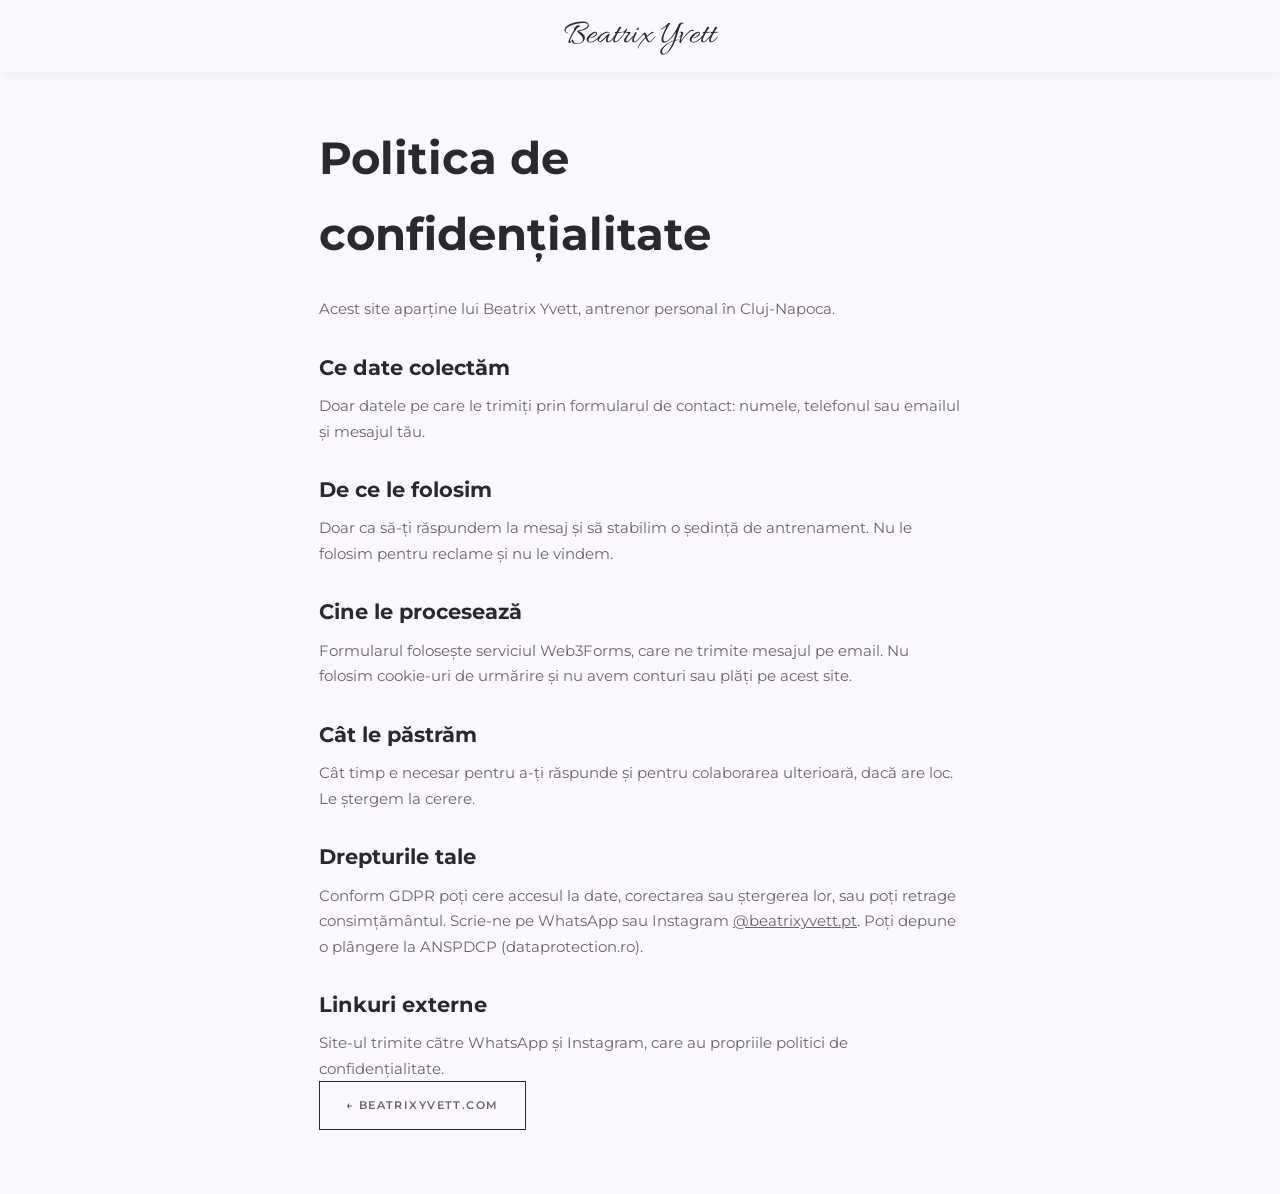
==== commit e1e1512f: "Accente lavanda discreta, hero liliac delicat, versiune fisiere v4 Co-Authored-By: Claude Opus 5.5 <" ====
--- a/privacy.html
+++ b/privacy.html
@@ -7,7 +7,7 @@
 <meta name="robots" content="noindex">
 <link rel="icon" href="favicon.svg" type="image/svg+xml">
 <link href="https://fonts.googleapis.com/css2?family=Allura&family=Fraunces:ital,opsz,wght@0,9..144,300..600;1,9..144,300..600&family=Montserrat:wght@300..600&display=swap" rel="stylesheet">
-<link rel="stylesheet" href="style.css?v=3">
+<link rel="stylesheet" href="style.css?v=4">
 <style>
 .legal{max-width:760px;margin:0 auto;padding:120px var(--pad) 64px}
 .legal h1{font-size:clamp(2rem,6vw,2.8rem);margin-bottom:24px}
--- a/style.css
+++ b/style.css
@@ -1,6 +1,6 @@
 :root{
-  --ink:#2b2829;--taupe:#997258;--taupe-text:#90694f;--brown:#78553f;
-  --rose:#e9ddd8;--sand:#f5f1ee;--line:#d3cdca;--paper:#fff;--muted:#6b6466;--wa:#25a244;
+  --ink:#2b2830;--taupe:#7d6b96;--taupe-text:#6e5d88;--brown:#5c4d7d;
+  --rose:#ebe5f3;--sand:#f6f3fa;--line:#dcd5e5;--paper:#fbf9fd;--muted:#69636f;--wa:#25a244;
   --serif:"Fraunces",Georgia,serif;--sans:"Montserrat",system-ui,sans-serif;--script:"Allura",cursive;
   --pad:clamp(23px,4.6vw,64px);--max:1280px;--section:clamp(64px,8vw,120px);
   --ease:cubic-bezier(.22,.61,.36,1);
@@ -44,7 +44,7 @@
 
 /* header */
 .hdr{position:fixed;inset:0 0 auto;z-index:30;height:84px;display:grid;grid-template-columns:1fr auto 1fr;align-items:center;padding-inline:var(--pad);color:#fff;transition:height .45s var(--ease),background-color .45s,color .45s,box-shadow .45s}
-.hdr.is-scrolled{height:64px;color:var(--ink);background:rgba(255,255,255,.75);backdrop-filter:blur(8px);-webkit-backdrop-filter:blur(8px);box-shadow:0 1px 12px rgba(43,40,41,.08)}
+.hdr.is-scrolled{height:64px;color:var(--ink);background:rgba(251,249,253,.8);backdrop-filter:blur(8px);-webkit-backdrop-filter:blur(8px);box-shadow:0 1px 12px rgba(43,40,41,.08)}
 .hdr__btn{display:grid;place-items:center;width:44px;height:44px;border:0;background:none;cursor:pointer;color:inherit}
 .hdr__btn:last-child{justify-self:end}
 .hdr__btn svg{width:24px;height:24px;fill:none;stroke:currentColor;stroke-width:1.3;stroke-linecap:round;stroke-linejoin:round}
@@ -71,9 +71,9 @@
 .lang--footer{margin-top:16px}
 
 /* hero */
-.hero{position:relative;min-height:100vh;min-height:100svh;display:flex;align-items:flex-end;color:#fff;overflow:hidden;background:#b4b1ad}
-.hero__media{position:absolute;inset:0;background:radial-gradient(120% 80% at 70% 20%,#d8cfc8 0%,#b4aaa3 45%,#8d817a 100%)}
-.hero__media::after{content:"";position:absolute;inset:0;background:linear-gradient(to top,rgba(43,40,41,.55),rgba(43,40,41,.08) 55%,rgba(43,40,41,.25))}
+.hero{position:relative;min-height:100vh;min-height:100svh;display:flex;align-items:flex-end;color:#fff;overflow:hidden;background:#ad9cc9}
+.hero__media{position:absolute;inset:0;background:radial-gradient(120% 80% at 70% 15%,#e2d8ef 0%,#bcaed6 45%,#8f7fb0 100%)}
+.hero__media::after{content:"";position:absolute;inset:0;background:linear-gradient(to top,rgba(72,58,98,.48),rgba(72,58,98,.04) 55%,rgba(72,58,98,.14))}
 .hero__media img,.hero__media video{width:100%;height:100%;object-fit:cover}
 .hero__inner{position:relative;z-index:1;width:100%;max-width:var(--max);margin-inline:auto;padding:120px var(--pad) 28px}
 .hero h1{font-family:var(--serif);font-weight:300;font-size:clamp(44px,7vw,92px);line-height:1.02;letter-spacing:-.015em;max-width:16ch;font-variation-settings:"opsz" 144}
@@ -81,7 +81,7 @@
 .hero__foot{display:flex;justify-content:space-between;gap:16px;margin-top:clamp(36px,6vw,72px);padding-top:18px;border-top:1px solid rgba(255,255,255,.4);font-size:11px;font-weight:500;letter-spacing:.14em;text-transform:uppercase}
 
 /* photo placeholders */
-.ph{background:linear-gradient(160deg,#efe7e2,#d9cbc3 55%,#bba596)}
+.ph{background:linear-gradient(160deg,#f1ecf8,#ddd3ec 55%,#bfb1d6)}
 
 /* about */
 .about{display:grid;gap:clamp(40px,5vw,72px)}
